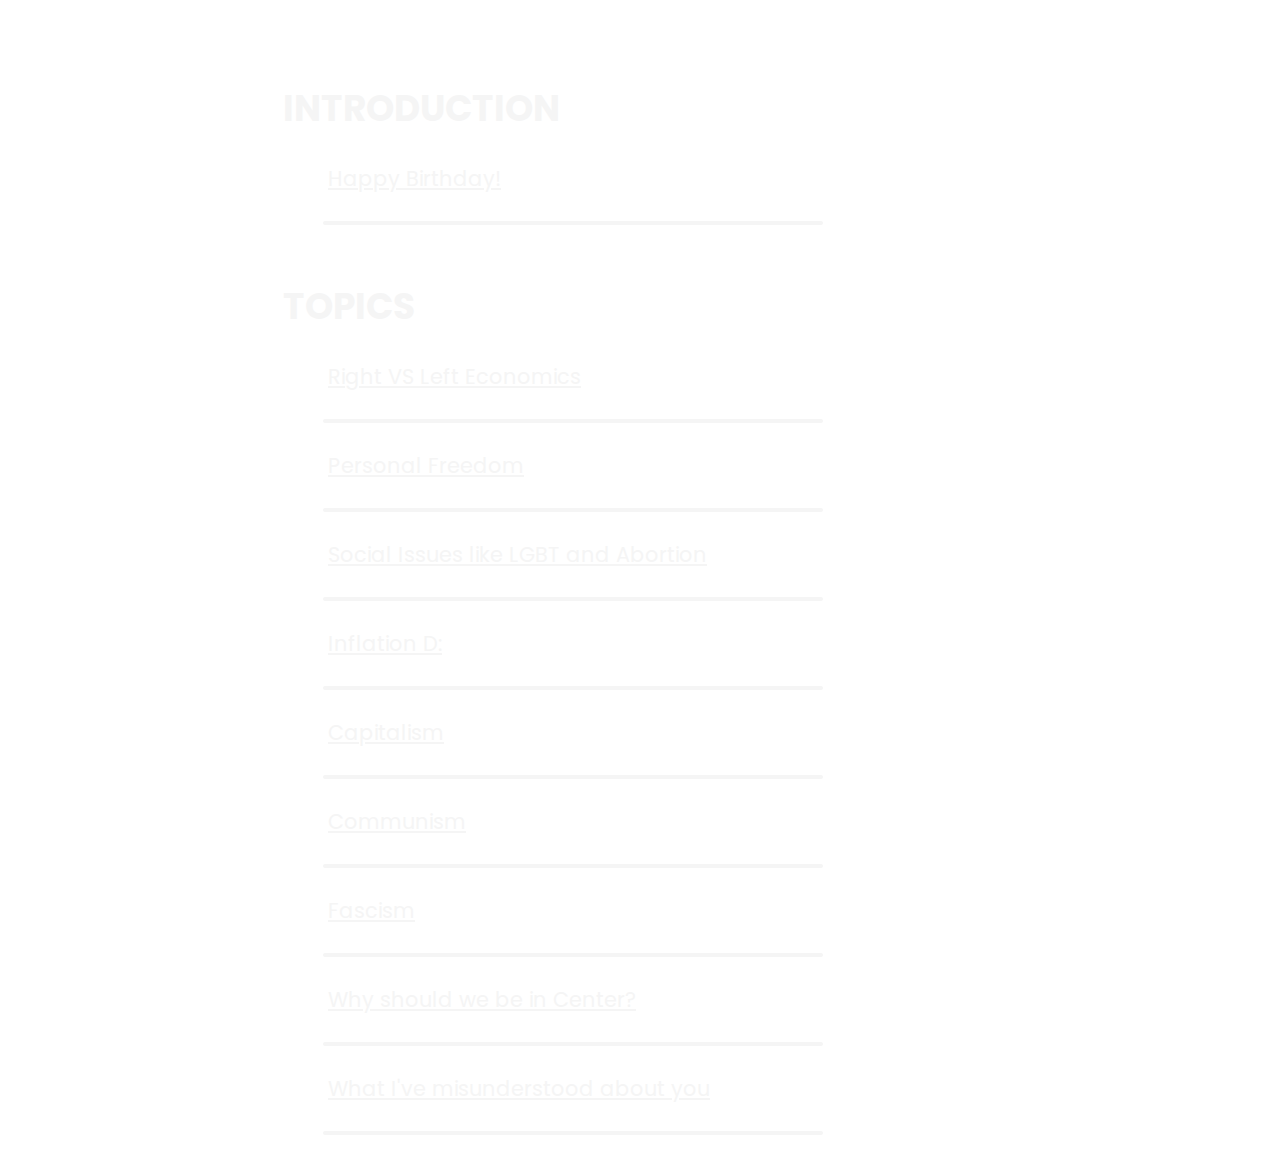
==== main.html @ fbd24912 "Add files via upload" ====
<!DOCTYPE html>
<html lang="en">
  <head>
    <meta charset="UTF-8" />
    <meta http-equiv="X-UA-Compatible" content="IE=edge" />
    <meta name="viewport" content="width=device-width, initial-scale=1.0" />
    <title>Knowledge</title>
    <link
      rel="stylesheet"
      href="https://pro.fontawesome.com/releases/v5.10.0/css/all.css"
      integrity="sha384-AYmEC3Yw5cVb3ZcuHtOA93w35dYTsvhLPVnYs9eStHfGJvOvKxVfELGroGkvsg+p"
      crossorigin="anonymous"
    />
    <link rel="stylesheet" href="main.css" />
  </head>
  <body>
    <main>
      <section class="section-1">
        <h1>INTRODUCTION</h1>
        <div class="section-1--1 sub">
          <i class="fa fa-play play-1--1" data-key="1"></i>
          <i class="fa fa-pause pause-1--1"></i>

          <a href="pages/11.html"><h2>Happy Birthday!</h2></a>
        </div>
        <div class="progress-bar bar-1--1">
          <div class="progress progress-1--1"></div>
        </div>
      </section>
      <section class="section-2">
        <h1>TOPICS</h1>
        <div class="section-2--1 sub">
          <i class="fa fa-play play-2--1" ></i>
          <i class="fa fa-pause pause-2--1"></i>
          <a href="pages/21.html"><h2>Right VS Left Economics</h2></a>
        </div>
        <div class="progress-bar bar-2--1">
          <div class="progress progress-2--1"></div>
        </div>

        <div class="section-2--2 sub">
          <i class="fa fa-play play-2--2"></i>
          <i class="fa fa-pause pause-2--2"></i>

          <a href="pages/22.html"><h2>Personal Freedom</h2></a>
        </div>
        <div class="progress-bar bar-2--2">
          <div class="progress progress-2--2"></div>
        </div>
        <div class="section-2--3 sub">
          <i class="fa fa-play play-2--3"></i>
          <i class="fa fa-pause pause-2--3"></i>

          <a href="pages/23.html"><h2>Social Issues like LGBT and Abortion</h2></a>
        </div>
        <div class="progress-bar bar-2--3">
          <div class="progress progress-2--3"></div>
        </div>
        <div class="section-2--4 sub">
          <i class="fa fa-play play-2--4"></i>
          <i class="fa fa-pause pause-2--4"></i>

          <a href="pages/24.html"><h2>Inflation D:</h2></a>
        </div>
        <div class="progress-bar bar-2--4">
          <div class="progress progress-2--4"></div>
        </div>
        <div class="section-2--5 sub">
          <i class="fa fa-play play-2--5"></i>
          <i class="fa fa-pause pause-2--5"></i>

          <a href="pages/25.html"><h2>Capitalism</h2></a>
        </div>
        <div class="progress-bar bar-2--5">
          <div class="progress progress-2--5"></div>
        </div>
        <div class="section-2--6 sub">
          <i class="fa fa-play play-2--6"></i>
          <i class="fa fa-pause pause-2--6"></i>
          <a href="pages/26.html"><h2>Communism</h2></a>
        </div>
        <div class="progress-bar bar-2--6">
          <div class="progress progress-2--6"></div>
        </div>
        <div class="section-2--7 sub">
          <i class="fa fa-play play-2--7"></i>
          <i class="fa fa-pause pause-2--7"></i>

          <a href="pages/27.html"><h2>Fascism</h2></a>
        </div>
        <div class="progress-bar bar-2--7">
          <div class="progress progress-2--7"></div>
        </div>
        <div class="section-2--8 sub">
          <i class="fa fa-play play-2--8"></i>
          <i class="fa fa-pause pause-2--8"></i>

          <a href="pages/28.html"><h2>Why should we be in Center?</h2></a>
        </div>
        <div class="progress-bar bar-2--8">
          <div class="progress progress-2--8"></div>
        </div>
        <div class="section-2--9 sub">
          <i class="fa fa-play play-2--9"></i>
          <i class="fa fa-pause pause-2--9"></i>

          <a href="pages/29.html"><h2>What I've misunderstood about you</h2></a>
        </div>
        <div class="progress-bar bar-2--9">
          <div class="progress progress-2--9"></div>
        </div>
      </section>
    </main>
    <audio src="audio/1.1 introduction.mp3" class="audio-1--1"></audio>
    <audio src="audio/2.1 economics.mp3" class="audio-2--1"></audio>
    <audio src="audio/2.2.mp3" class="audio-2--2"></audio>
    <audio src="audio/2.3.mp3" class="audio-2--3"></audio>
    <audio src="audio/2.4.mp3" class="audio-2--4"></audio>
    <audio src="audio/2.5.mp3" class="audio-2--5"></audio>
    <audio src="audio/2.6.mp3" class="audio-2--6"></audio>
    <audio src="audio/2.7.mp3" class="audio-2--7"></audio>
    <audio src="audio/2.8.mp3" class="audio-2--8"></audio>
    <audio src="audio/2.9.mp3" class="audio-2--9"></audio>
 
    <script src="bullcrap.js"></script>
    <script src="script.js"></script>
  </body>
</html>
---- main.css ----
@import url("https://fonts.googleapis.com/css2?family=Poppins:wght@400;700&display=swap");
* {
  box-sizing: border-box;
  margin: 0;
  padding: 0;
}

body {
  font-size: 18px;
  background-image: url(1.jpg);
  color: rgba(245, 245, 245, 1);
}

main {
  display: flex;
  flex-direction: column;
  justify-content: center;
  padding-left: 20%;
  margin-top: 3em;
}

main a {
  font-family: "Poppins", sans-serif;
  color: rgba(245, 245, 245, 1);
}

section {
  display: flex;
  flex-direction: column;
  margin: 1.5em;
}

main h1 {
  font-family: "Poppins", sans-serif;
  font-weight: 700;
}

main h2 {
  font-size: 1.3rem;
  font-weight: 400;
}

.sub {
  display: flex;
  margin: 1.5em;
  align-items: center;
}

.sub i {
  margin-right: 1em;
  cursor: pointer;
}

.progress-bar {
  display: block;
  background: rgba(245, 245, 245, 1);
  width: 500px;
  height: 4px;
  border-radius: 1em;
  margin-left: 2.2em;
  cursor: pointer;
}

.progress {
  background-color: rgb(5, 5, 5);
  height: 100%;
  border-radius: 1em;
  width: 0%;
  transition: width 0.1s linear;
}

.fa-pause {
  display: none;
}

.hide {
  display: none;
}

.show {
  display: block;
}

@media (max-width: 600px) {
  main {
    padding-left: 15%;
  }
  main h1 {
    font-size: 1.5rem;
  }
  main h2 {
    font-size: 1.1rem;
  }
  .progress-bar {
    width: 250px;
    margin-left: 2.5em;
  }
}
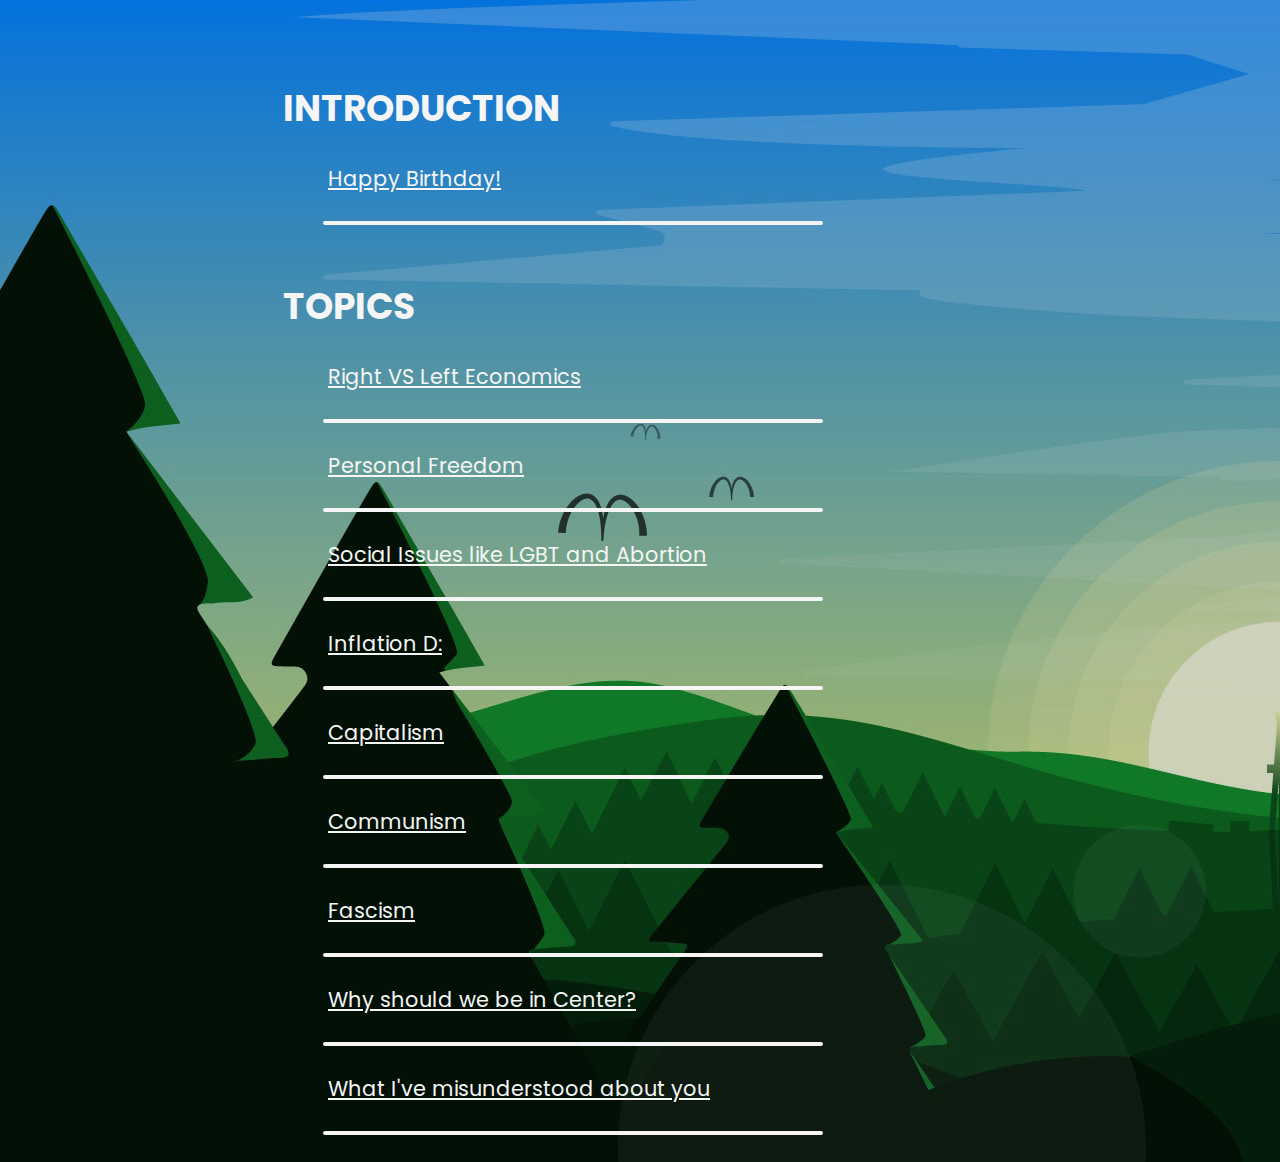
==== commit 706260e4: "Add files via upload" ====
--- a/main.html
+++ b/main.html
@@ -12,6 +12,7 @@
       crossorigin="anonymous"
     />
     <link rel="stylesheet" href="main.css" />
+    <link rel="icon" href="icons/dove.svg">
   </head>
   <body>
     <main>
